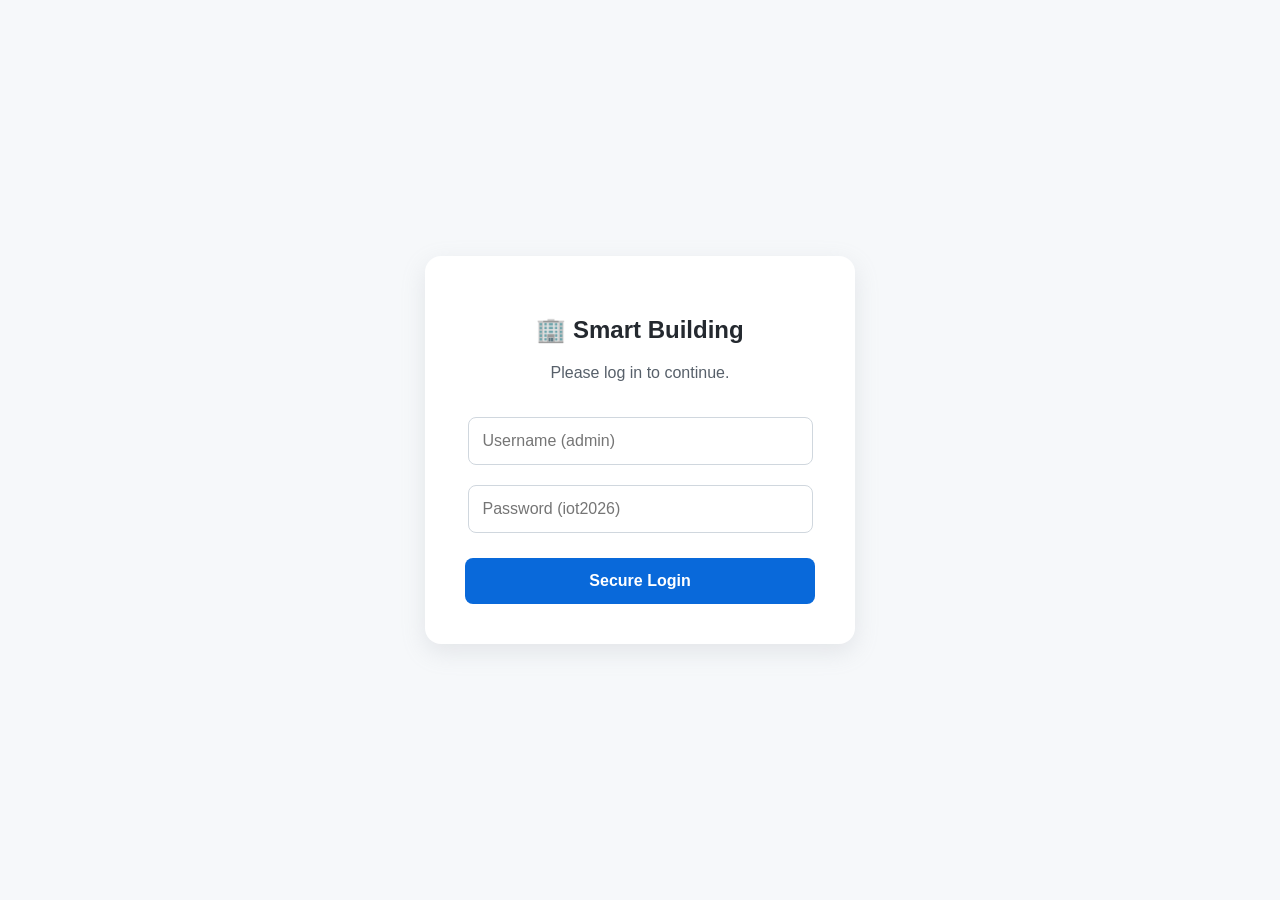
==== project.html @ 70efe920 "Initial commit - IoT Smart Building Project" ====
<!DOCTYPE html>
<html lang="en">
<head>
  <meta charset="UTF-8">
  <meta name="viewport" content="width=device-width, initial-scale=1.0">
  <title>Smart Building Live Dashboard</title>
  <style>
    /* --- Modern Dashboard UI --- */
    body {
      font-family: -apple-system, BlinkMacSystemFont, "Segoe UI", Roboto, Helvetica, Arial, sans-serif;
      background-color: #f6f8fa;
      margin: 0;
      padding: 0;
      display: flex;
      justify-content: center;
      align-items: center;
      min-height: 100vh;
      color: #24292f;
    }

    /* --- LOGIN SCREEN --- */
    #login-container {
      background: white;
      padding: 40px;
      border-radius: 16px;
      box-shadow: 0 8px 24px rgba(149, 157, 165, 0.2);
      width: 100%;
      max-width: 350px;
      text-align: center;
    }
    input {
      width: 90%;
      padding: 14px;
      margin: 10px 0;
      border: 1px solid #d0d7de;
      border-radius: 8px;
      font-size: 16px;
      outline: none;
    }
    input:focus { border-color: #0969da; }
    button {
      width: 100%;
      padding: 14px;
      background-color: #0969da;
      color: white;
      border: none;
      border-radius: 8px;
      font-size: 16px;
      font-weight: 600;
      cursor: pointer;
      margin-top: 15px;
      transition: background-color 0.2s;
    }
    button:hover { background-color: #0349b4; }
    #error-msg { color: #cf222e; font-size: 14px; margin-top: 12px; display: none; font-weight: 500; }

    /* --- DASHBOARD SCREEN --- */
    #dashboard-container {
      display: none; 
      width: 100%;
      max-width: 1100px;
      padding: 40px 20px;
      text-align: center;
    }
    #dashboard-container h2 { font-size: 2rem; margin-bottom: 10px; }
    #sync-status { font-size: 1rem; color: #2da44e; margin-bottom: 40px; font-weight: 500; }

    /* Card Grid Layout */
    .grid { display: flex; flex-wrap: wrap; justify-content: center; gap: 24px; }
    .card {
      background: white; padding: 40px 20px; border-radius: 16px;
      box-shadow: 0 4px 20px rgba(0,0,0,0.04); width: 220px;
      display: flex; flex-direction: column; justify-content: center;
      transition: transform 0.2s;
    }
    .card:hover { transform: translateY(-4px); }
    .card h3 { margin: 0 0 15px 0; color: #8c959f; font-size: 1.1rem; font-weight: 600; }
    .card .value { font-size: 2.8rem; font-weight: 700; color: #24292f; }
    .text-red { color: #cf222e !important; }
    .text-green { color: #2da44e !important; }
    .sub-text { font-size: 1rem; color: #8c959f; margin-top: 8px; font-weight: normal;}
  </style>
</head>
<body>

  <div id="login-container">
    <h2>🏢 Smart Building</h2>
    <p style="color: #57606a; margin-bottom: 25px;">Please log in to continue.</p>
    <input type="text" id="user" placeholder="Username (admin)">
    <input type="password" id="pass" placeholder="Password (iot2026)">
    <button onclick="attemptLogin()" id="login-btn">Secure Login</button>
    <div id="error-msg">Incorrect Username or Password.</div>
  </div>

  <div id="dashboard-container">
    <h2>🏢 Smart Building Live Dashboard</h2>
    <p id="sync-status">Status: Waiting for data...</p>

    <div class="grid">
      <div class="card">
        <h3>Temperature</h3>
        <div class="value" id="val-temp">-- °C</div>
      </div>
      <div class="card">
        <h3>Humidity</h3>
        <div class="value" id="val-hum">-- %</div>
      </div>
      <div class="card">
        <h3>Motion State</h3>
        <div class="value" id="val-mot">--</div>
      </div>
      <div class="card">
        <h3>Live Power</h3>
        <div class="value" id="val-pow">-- W</div>
      </div>
    </div>

    <div class="grid" style="margin-top: 24px;">
      <div class="card" style="width: 350px;">
        <h3>Total Energy Used</h3>
        <div class="value" id="val-energy">-- kWh</div>
      </div>
      <div class="card" style="width: 350px;">
        <h3>Estimated Cost</h3>
        <div class="value" id="val-cost">₹ --</div>
        <div class="sub-text">Calculated at ₹7.50 / unit</div>
      </div>
    </div>
  </div>

  <script>
    // --- 1. FRONTEND LOGIN LOGIC (GitHub Pages Compatible) ---
    function attemptLogin() {
      const u = document.getElementById('user').value;
      const p = document.getElementById('pass').value;
      document.getElementById('login-btn').innerText = "Verifying...";
      
      // Simulating a quick network request for realism
      setTimeout(() => {
        if (u === 'admin' && p === 'iot2026') {
          handleLoginResult(true);
        } else {
          handleLoginResult(false);
        }
      }, 600);
    }

    function handleLoginResult(isSuccess) {
      if (isSuccess) {
        document.getElementById('login-container').style.display = 'none';
        document.getElementById('dashboard-container').style.display = 'block';
        startIoTFeed(); 
      } else {
        document.getElementById('error-msg').style.display = 'block';
        document.getElementById('login-btn').innerText = "Secure Login";
      }
    }

    // --- 2. THINGSPEAK LOGIC ---
    const tsUrl = 'https://api.thingspeak.com/channels/3307442/feeds/last.json?api_key=PI50S2J2ICSSSGUC';

    async function fetchIoTData() {
      try {
        const response = await fetch(tsUrl);
        const data = await response.json();

        const temp = data.field1 ? parseFloat(data.field1).toFixed(1) : "0.0";
        const hum = data.field2 ? parseFloat(data.field2).toFixed(1) : "0.0";
        const pow = data.field5 ? parseFloat(data.field5).toFixed(2) : "0.00";
        const energy = data.field6 ? parseFloat(data.field6).toFixed(4) : "0.0000";

        document.getElementById('val-temp').innerText = temp + " °C";
        document.getElementById('val-hum').innerText = hum + " %";
        document.getElementById('val-pow').innerText = pow + " W";
        document.getElementById('val-energy').innerText = energy + " kWh";

        const cost = (parseFloat(energy) * 7.50).toFixed(2);
        document.getElementById('val-cost').innerText = "₹ " + cost;

        const motElem = document.getElementById('val-mot');
        if (data.field3 == "1") {
          motElem.innerHTML = "Detected <br><span style='font-size: 1.5rem;'>🚶</span>";
          motElem.className = "value text-green"; 
        } else {
          motElem.innerHTML = "Empty <br><span style='font-size: 1.5rem;'>🛑</span>";
          motElem.className = "value text-red";
        }

        const timeString = new Date().toLocaleTimeString();
        document.getElementById('sync-status').innerHTML = `Status: Live 🟢 (Last update: ${timeString})`;
        document.getElementById('sync-status').className = "text-green";

      } catch (error) {
        document.getElementById('sync-status').innerHTML = "Status: Connection Error 🔴";
        document.getElementById('sync-status').className = "text-red";
      }
    }

    function startIoTFeed() {
      fetchIoTData(); 
      setInterval(fetchIoTData, 16000); 
    }
  </script>
</body>
</html>
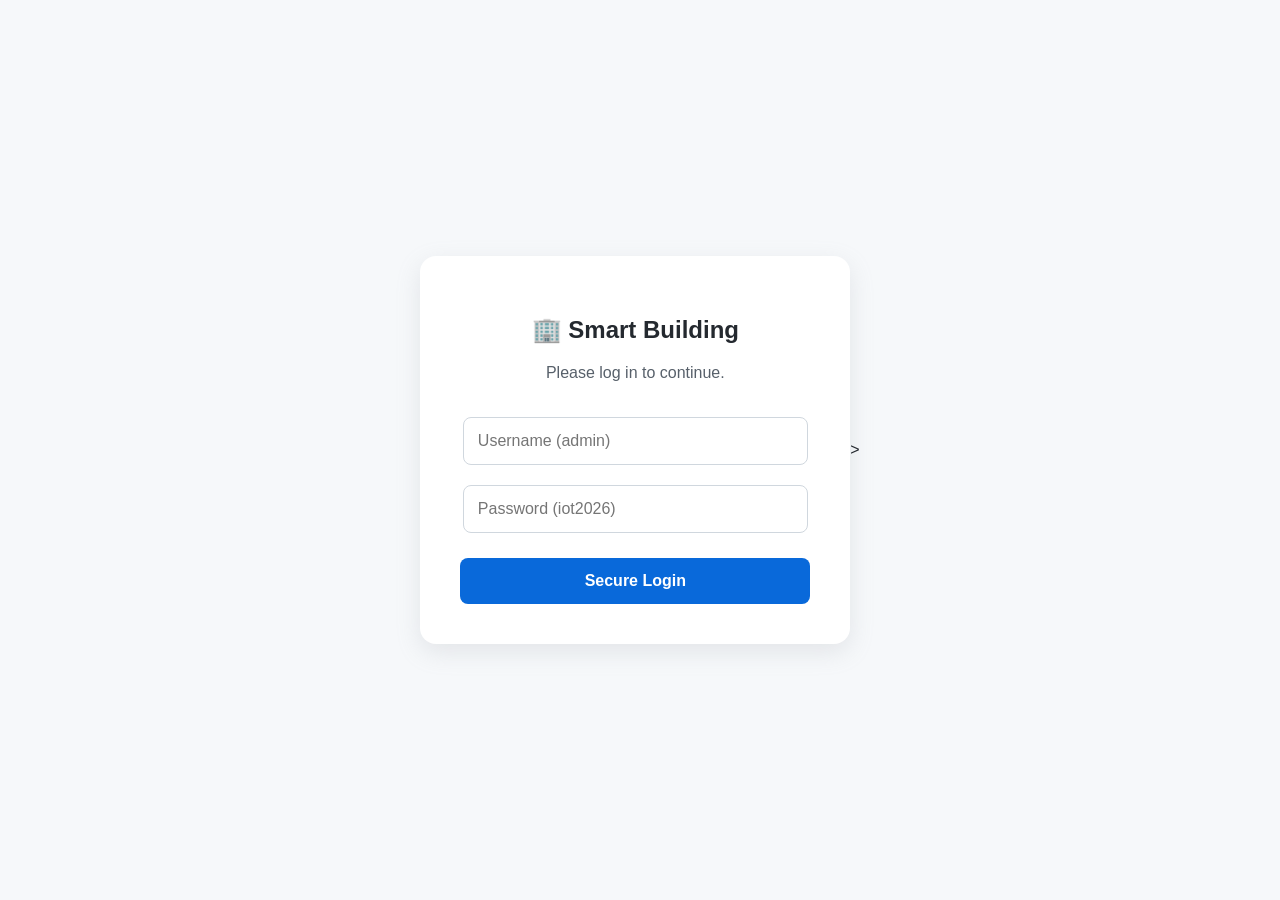
==== commit 795dda67: "Updated variables" ====
--- a/project.html
+++ b/project.html
@@ -1,10 +1,10 @@
 
 <!DOCTYPE html>
-<html lang="en">
-<head>
+<html lang="en"> 
+<head> 
   <meta charset="UTF-8">
   <meta name="viewport" content="width=device-width, initial-scale=1.0">
-  <title>Smart Building Live Dashboard</title>
+  <title>Smart Building Live Dashboard</title> <!-- This is a heading -->
   <style>
     /* --- Modern Dashboard UI --- */
     body {
@@ -63,7 +63,7 @@
       padding: 40px 20px;
       text-align: center;
     }
-    #dashboard-container h2 { font-size: 2rem; margin-bottom: 10px; }
+    #dashboard-container h2  { font-size: 2rem; margin-bottom: 10px; }
     #sync-status { font-size: 1rem; color: #2da44e; margin-bottom: 40px; font-weight: 500; }
 
     /* Card Grid Layout */
@@ -201,6 +201,5 @@
       fetchIoTData(); 
       setInterval(fetchIoTData, 16000); 
     }
-  </script>
-</body>
+  </script> > <!-- End of Script -->
 </html>
